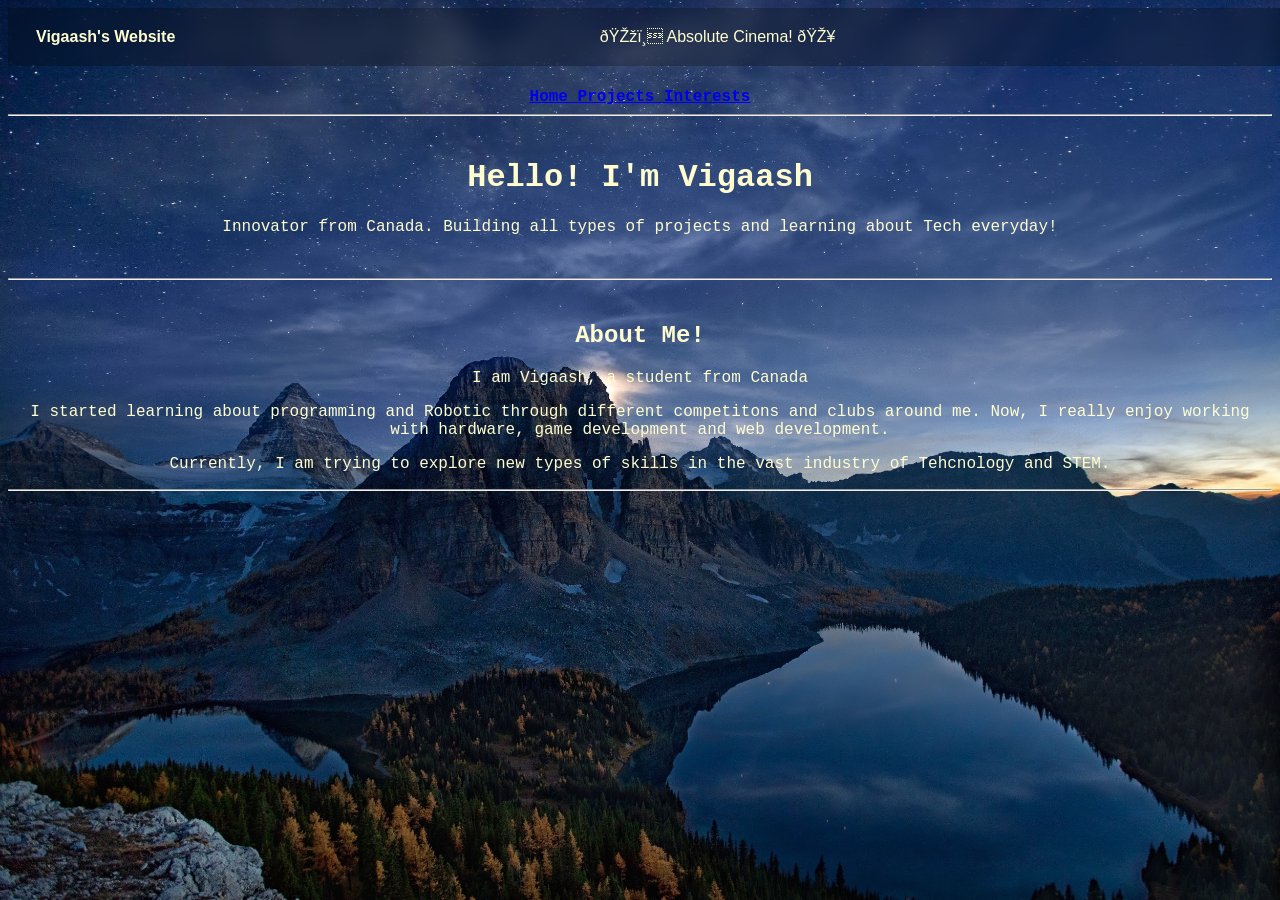
==== index.html @ 5ecb982a "Created homepage and other pages Created a very simple version of the homepage and other pages, stil" ====
<!DOCTYPE html>
<html lang ="en">
<head>
    <meta charset = "UTF -8">
    <meta name = "viewport" content = "width=device-width, intial-scale=1.0">
    <title> Vigaash's Personal Website</title>
</head>


  <body style = "background-image: url(wallpapersden.com_beautiful-landscape-mountains-at-night_2500x1886.jpg); background-size: cover; background-color: transparent; font-family: OCR A Std,monospace" >
    
    <div style = "justify-content: space-between; background-color: rgb(0, 0,0, 0.25); position: absolute; width: 100%; display: flex; backdrop-filter: blur(10px); ">
        <p  style = "padding: 4px 12px;margin-left: 16px; border-radius: 14px; color:#FFFDD0; font-family: 'Trebuchet MS', 'Lucida Sans Unicode', 'Lucida Grande', 'Lucida Sans', Arial, sans-serif; cursor: pointer;">
            <strong>Vigaash's Website</strong>
        </p>
        <p style = "border-radius: 14px;margin-left: 16px; padding: 4px 12px; color:#FFFDD0;  font-family: 'Trebuchet MS', 'Lucida Sans Unicode', 'Lucida Grande', 'Lucida Sans', Arial, sans-serif ">
            🎞️ Absolute Cinema! 🎥
        </p>
        <p id="timeElement" style ="padding: 4px 12px;border-radius: 14px;margin-left: 16px; margin-right: 16px; color:#FFFDD0; font-family: 'Trebuchet MS', 'Lucida Sans Unicode', 'Lucida Grande', 'Lucida Sans', Arial, sans-serif">
        </p>
    </div>

    <nav style = " padding-top: 80px; text-align: center;">
        <a href = "index.html">
            <span><strong>Home</strong></span>
        </a>
        <a href = "projects.html">
            <span><strong>Projects</strong></span>
        </a>
        <a href = "interests.html">
            <span><strong>Interests</strong></span>
        </a>
    </nav>
    <hr>
    
    <div id ="innovator" style = " text-align: center; color: #FFFDD0; padding-top: 14px;">
        <h1 > Hello! I'm Vigaash</h1>
        <p> Innovator from Canada. Building all types of projects and learning about Tech everyday!</p>
    </div> 
    <br>
    <hr>
    <div id = "About" style = "text-align: center; color: #FFFDD0; padding-top: 14px;">
        <h2><strong>About Me!</strong></h2>
        <p> I am Vigaash, a student from Canada</p>
        <p> I started learning about programming and Robotic through different competitons and clubs around me. Now, I really enjoy working with hardware, game development and web development.</p>
        <p>Currently, I am trying to explore new types of skills in the vast industry of Tehcnology and STEM.</p>
    
    </div>
<hr>
<br>
    </div>
</body>
</html>
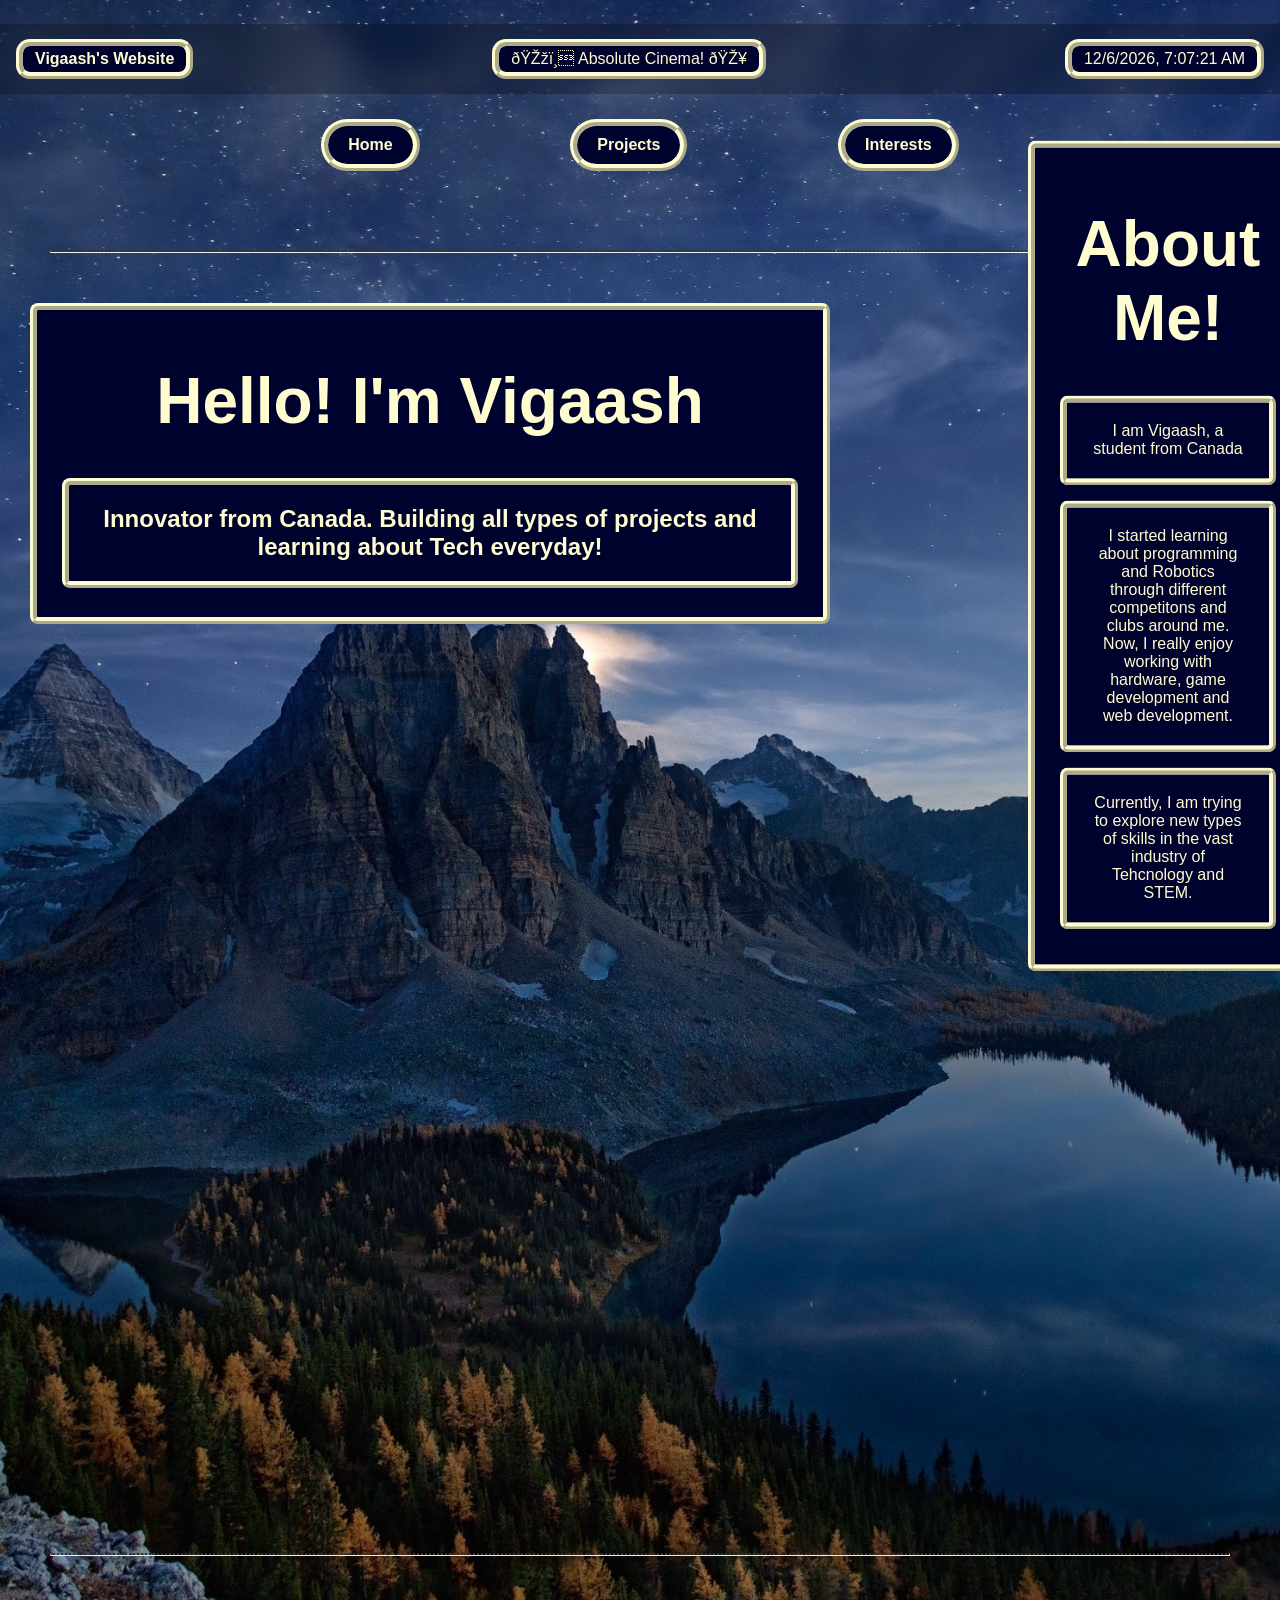
==== commit 64098f11: "Polished up all the pages Polished up the three different pages with styles." ====
--- a/index.html
+++ b/index.html
@@ -4,11 +4,22 @@
     <meta charset = "UTF -8">
     <meta name = "viewport" content = "width=device-width, intial-scale=1.0">
     <title> Vigaash's Personal Website</title>
+    <link rel ="stylesheet" href = "style.css">
 </head>
 
 
   <body style = "background-image: url(wallpapersden.com_beautiful-landscape-mountains-at-night_2500x1886.jpg); background-size: cover; background-color: transparent; font-family: OCR A Std,monospace" >
-    
+    <style>
+        body {
+            margin: 0;
+            padding: 0;
+            height: 100%;
+            background-size: cover;
+            background-position: center;
+            background-repeat: no-repeat;
+            transition: background-image 1s ease-in-out; 
+        }
+    </style>
     <div style = "justify-content: space-between; background-color: rgb(0, 0,0, 0.25); position: absolute; width: 100%; display: flex; backdrop-filter: blur(10px); ">
         <p  style = "padding: 4px 12px;margin-left: 16px; border-radius: 14px; color:#FFFDD0; font-family: 'Trebuchet MS', 'Lucida Sans Unicode', 'Lucida Grande', 'Lucida Sans', Arial, sans-serif; cursor: pointer;">
             <strong>Vigaash's Website</strong>
@@ -32,22 +43,46 @@
         </a>
     </nav>
     <hr>
-    
-    <div id ="innovator" style = " text-align: center; color: #FFFDD0; padding-top: 14px;">
-        <h1 > Hello! I'm Vigaash</h1>
-        <p> Innovator from Canada. Building all types of projects and learning about Tech everyday!</p>
-    </div> 
-    <br>
-    <hr>
-    <div id = "About" style = "text-align: center; color: #FFFDD0; padding-top: 14px;">
-        <h2><strong>About Me!</strong></h2>
-        <p> I am Vigaash, a student from Canada</p>
-        <p> I started learning about programming and Robotic through different competitons and clubs around me. Now, I really enjoy working with hardware, game development and web development.</p>
-        <p>Currently, I am trying to explore new types of skills in the vast industry of Tehcnology and STEM.</p>
-    
-    </div>
+
+        <div id ="innovator" style = " text-align: center; color: #FFFDD0; padding-top: 14px; padding-bottom: 14px;">
+            <h1 > Hello! I'm Vigaash</h1>
+            <h2> Innovator from Canada. Building all types of projects and learning about Tech everyday!</h2>    
+        
+        </div>
+        <div id = "About">
+            <h1><strong>About Me!</strong></h1>
+            <p> I am Vigaash, a student from Canada</p>
+            <p> I started learning about programming and Robotics through different competitons and clubs around me. Now, I really enjoy working with hardware, game development and web development.</p>
+            <p>Currently, I am trying to explore new types of skills in the vast industry of Tehcnology and STEM.</p>
+        </div> 
+        <br>
+    </div>    
 <hr>
 <br>
     </div>
+    <script src= "script.js">
+    </script>
+       <script>
+        // 1. Store your image URLs in an array (can be local paths or web links)
+        const images = [
+            "wallpapersden.com_beautiful-landscape-mountains-at-night_2500x1886.jpg",
+            "pexels-eberhardgross-19779633.jpg",
+            "pexels-marek-piwnicki-3907296-6160164.jpg",
+            "night-mountain-2bhotujq381jpvh6.jpg",
+       
+        ];
+
+        let currentIndex = 0;
+
+        function changeBackground() {
+            document.body.style.backgroundImage = `url('${images[currentIndex]}')`;
+            
+            currentIndex = (currentIndex + 1) % images.length;
+        }
+
+        changeBackground();
+
+        setInterval(changeBackground, 3000);
+    </script>
 </body>
 </html>
--- a/style.css
+++ b/style.css
@@ -0,0 +1,246 @@
+*{
+    margin: 0;
+    padding : 0;
+    box-sizing: border-box;
+}
+
+body{
+    font-family: 'Segoe UI', Tahoma, Geneva, Verdana, sans-serif;
+    background: #071A35;
+    color: #fffdd0;
+    text-align: center;
+    padding: 30px 20px;
+    min-height:100vh;
+
+}
+
+h1{
+    font-size: 4.0rem;
+    font-weight: 800;
+    margin: 40px auto;
+    font-family:-apple-system, BlinkMacSystemFont, Segoe UI, Roboto, Helvetica, Arial, sans-serif;
+
+}
+
+h2, h3, p,#innovator, #About,#gif,  .projects, .squareimage,.projectbox, .project1,
+.project2,
+a{
+    background: #00022E;
+    border: 2mm ridge #fffdd0;
+    border-radius: 8px;
+    padding: 20px 25px;
+    margin: 15px auto;
+    max-width: 800px;
+    text-align: center;
+    color:#fffdd0;
+    text-decoration: none;
+    display: block;
+    transition: all 0.4s ease;
+    font-family:-apple-system, BlinkMacSystemFont, Segoe UI, Roboto, Helvetica, Arial, sans-serif;
+}
+#innovator{
+    background: #00022E;
+    border: 2mm ridge #fffdd0;
+    border-radius: 8px;
+    padding: 20px 25px;
+    padding-bottom: 14px;
+    padding-top: 14px;
+    margin-left: 30px;
+    margin-top: auto;
+    width: 800px;
+    text-align: center;
+    align-items: left;
+    color:#fffdd0;
+    text-decoration: none;
+    display: block;
+    transition: all 0.4s ease;
+    font-family: -apple-system, BlinkMacSystemFont, Segoe UI, Roboto, Helvetica, Arial, sans-serif;
+
+}
+#About{
+    background: #00022E;
+    border: 2mm ridge #fffdd0;
+    border-radius: 8px;
+    padding: 20px 25px;
+    margin-left: 1000px;
+    margin-top: auto;
+    max-width: 800px;
+    text-align: center;
+    align-items: right;
+    top: 60%; 
+    left: 20%; 
+    transform: translate(10%, -60%);
+    color:#fffdd0;
+    text-decoration: none;
+    display: block;
+    transition: all 0.4s ease;
+    font-family:-apple-system, BlinkMacSystemFont, Segoe UI, Roboto, Helvetica, Arial, sans-serif;
+
+}
+
+#interest1{
+    background: #00022E;
+    border: 2mm ridge #fffdd0;
+    border-radius: 8px;
+    padding: 20px 25px;
+    padding-bottom: 14px;
+    padding-top: 14px;
+    margin-left: 30px;
+    margin-top: auto;
+    width: 900px;
+    text-align: center;
+    align-items: left;
+    top: 60%; 
+    left: 20%; 
+    transform: translate(10%, 2.5%);
+    color:#fffdd0;
+    text-decoration: none;
+    display: block;
+    transition: all 0.4s ease;
+    font-family: -apple-system, BlinkMacSystemFont, Segoe UI, Roboto, Helvetica, Arial, sans-serif;
+
+}
+#interest2{
+    background: #00022E;
+    border: 2mm ridge #fffdd0;
+    border-radius: 8px;
+    padding: 20px 25px;
+    margin-left: 1000px;
+    margin-top: auto;
+    max-width: 800px;
+    text-align: center;
+    align-items: right;
+    top: 60%; 
+    left: 20%; 
+    transform: translate(20%, -50%);
+    color:#fffdd0;
+    text-decoration: none;
+    display: block;
+    transition: all 0.4s ease;
+    font-family:-apple-system, BlinkMacSystemFont, Segoe UI, Roboto, Helvetica, Arial, sans-serif;
+
+}
+
+ nav{
+    display: flex;
+    justify-content: center;
+    align-items:center;
+    gap: 12px;
+    padding: 14px 32px;
+    margin: 24px auto;
+    max-width: 840px;
+    border-radius: 14px;
+    font-family:-apple-system, BlinkMacSystemFont, Segoe UI, Roboto, Helvetica, Arial, sans-serif;
+
+ }
+
+ nav a{
+
+    padding: 10px 20px;
+    border-radius: 32px;
+    transition: all 0.2s ease;
+    font-family: -apple-system, BlinkMacSystemFont, Segoe UI, Roboto, Helvetica, Arial, sans-serif;
+
+ }
+
+ h2:hover,
+h3:hover,
+p:hover,
+#innovator:hover,
+.project:hover,
+.squareimage:hover,
+#projectbox:hover, 
+.project1:hover,
+.project2:hover,
+a:hover {
+    transform: scale(1.05);
+    background: rgba(255, 255, 255, 0.15);
+    border-color: burlywood;
+    box-shadow: 0 0 30px navy;
+}
+
+
+.squareimage {
+    padding: 0;
+    overflow: hidden;
+    max-width: 200px;
+}
+
+.squareimage img {
+    width: 100%;
+    height: 100%;
+    object-fit: cover;
+}
+.flex-container {
+  display: flex;       
+  gap: 20px;
+}
+
+hr{
+   border-top: 2px dotted #333;
+    margin: 50px;
+}
+
+*{
+    box-sizing: border-box;
+    margin:0;
+    padding:0;
+}
+
+.carouselcontainer{
+    position: relative;
+    max-width: 400px;
+    margin:auto;
+    overflow: hidden;
+    border-radius: 8px;
+    box-shadow: 0 4px 10px black;
+}
+
+.carouselslide{
+    display: flex;
+    transition: transform 0.4s ease-in-out;
+    width: 100%
+}
+
+.slide{
+    min-width: 100%;
+    display: flex;
+    flex-direction: column;
+}
+
+.slide img{
+    width: 100%;
+    display: block;
+    object-fit: cover;
+}
+
+figcaption{
+    background-color: #fffdd0;
+    color: #333;
+    padding: 20px;
+    text-align: center;
+    font-family: -apple-system, BlinkMacSystemFont, Segoe UI, Roboto, Helvetica, Arial, sans-serif;
+    font-size: 1rem;
+    border-top: 2px solid #00022E;
+}
+
+.nav-btn {
+  position: absolute;
+  top: 80%;
+  transform: translateY(-30%);
+  background-color: rgba(0, 0, 0, 0.5);
+  color: white;
+  border: none;
+  padding: 12px;
+  cursor: pointer;
+  font-size: 18px;
+  border-radius: 50%;
+  transition: background-color 0.3s;
+}
+
+.nav-btn:hover {
+  background-color: rgba(0, 0, 0, 0.8);
+}
+
+.prev-btn { left: 15px; }
+.next-btn { right: 15px; }
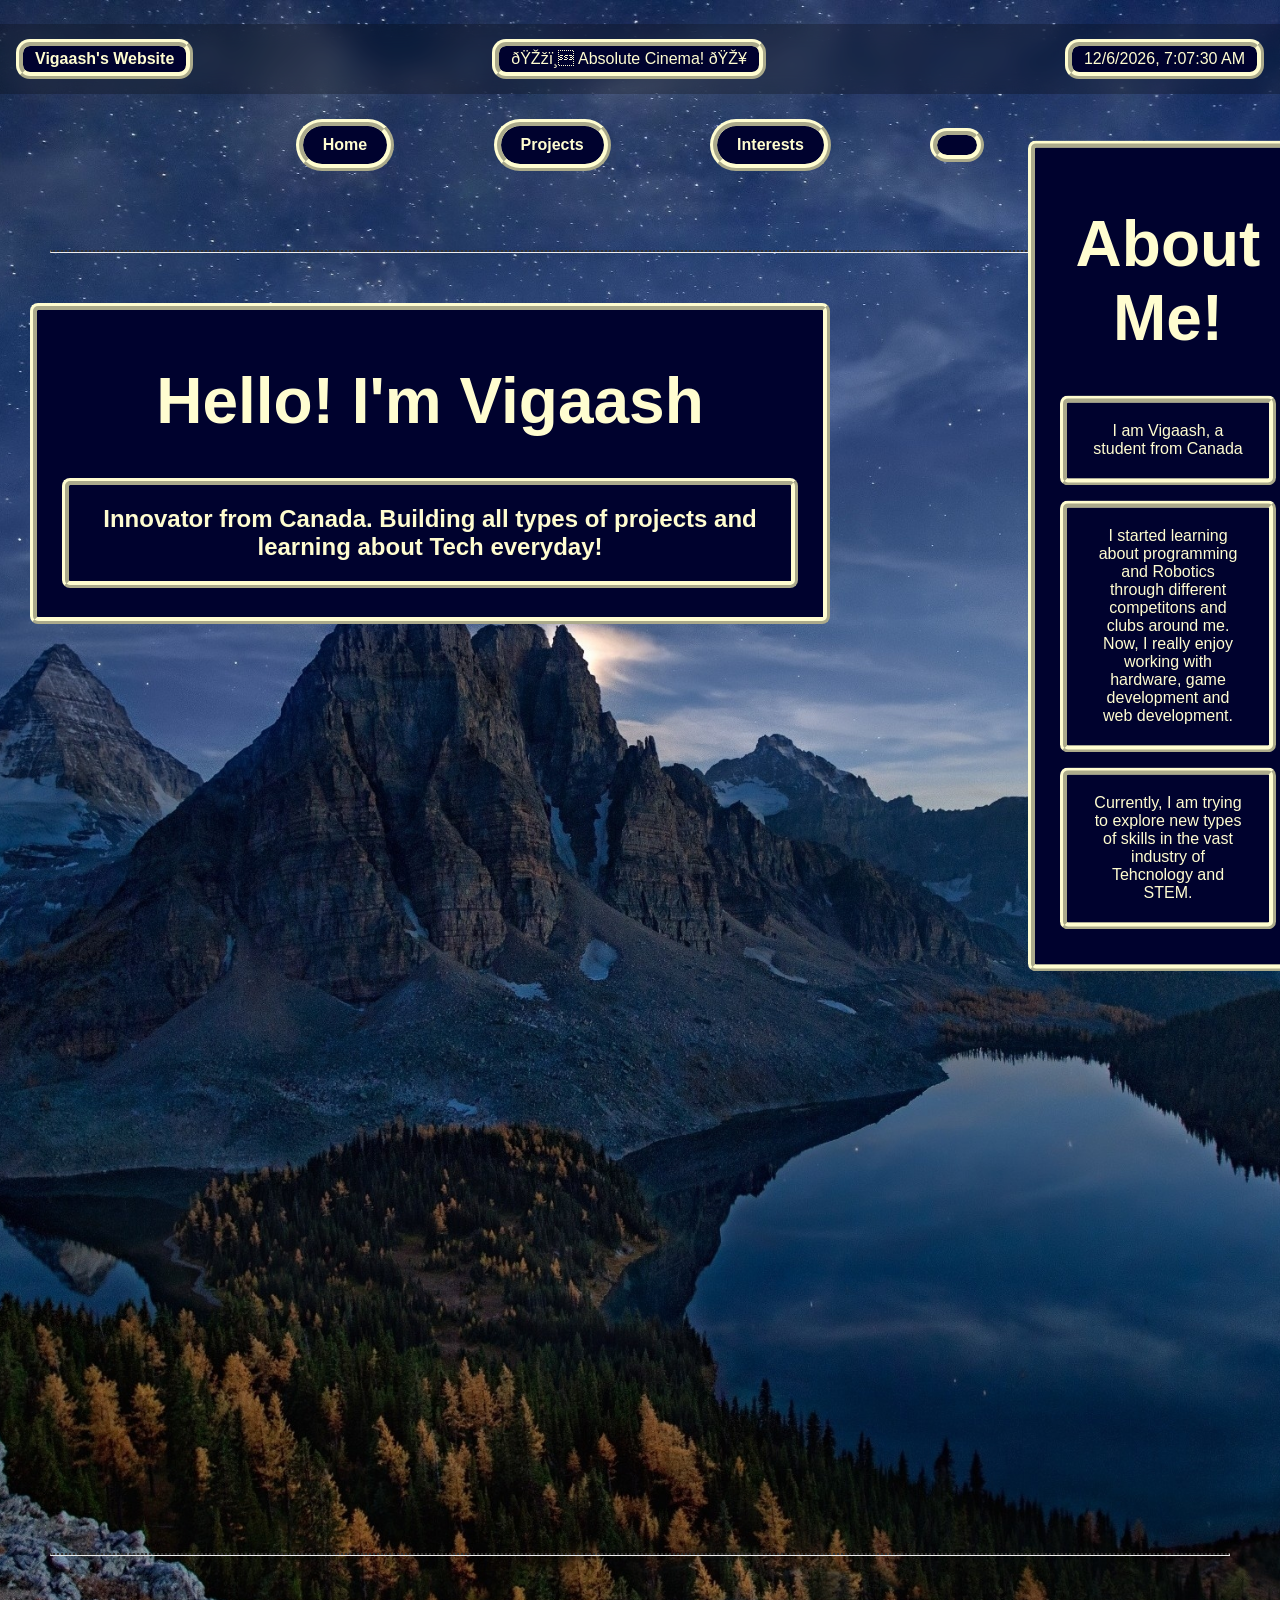
==== commit bbc8b164: "Organization Organizing the files" ====
--- a/index.html
+++ b/index.html
@@ -41,6 +41,9 @@
         <a href = "interests.html">
             <span><strong>Interests</strong></span>
         </a>
+        <a href = "">
+
+        </a>
     </nav>
     <hr>
 
@@ -63,7 +66,6 @@
     <script src= "script.js">
     </script>
        <script>
-        // 1. Store your image URLs in an array (can be local paths or web links)
         const images = [
             "wallpapersden.com_beautiful-landscape-mountains-at-night_2500x1886.jpg",
             "pexels-eberhardgross-19779633.jpg",
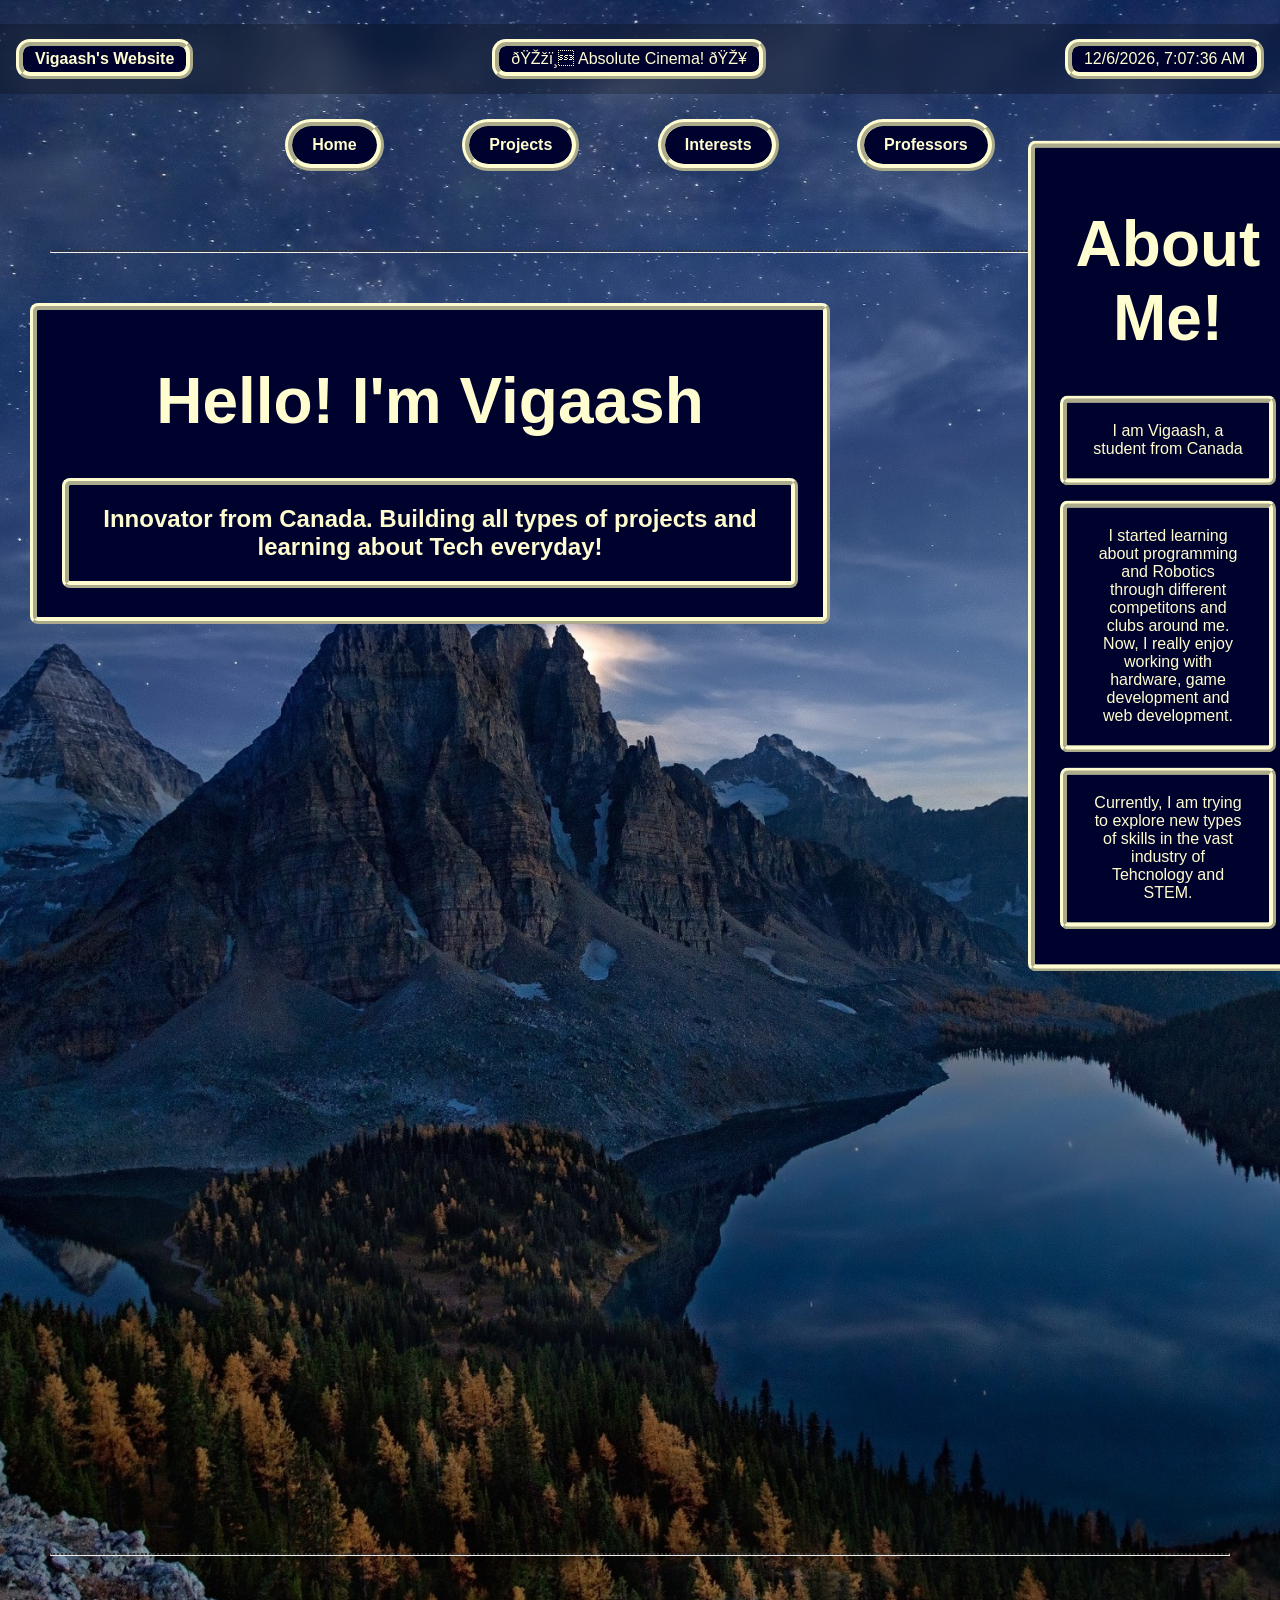
==== commit 3736f05c: "Started next page Started the next page" ====
--- a/index.html
+++ b/index.html
@@ -20,7 +20,7 @@
             transition: background-image 1s ease-in-out; 
         }
     </style>
-    <div style = "justify-content: space-between; background-color: rgb(0, 0,0, 0.25); position: absolute; width: 100%; display: flex; backdrop-filter: blur(10px); ">
+    <div style = "justify-content: space-between; background-color: rgb(0, 0,0, 0.25); position: absolute; width: 100%; display: flex; backdrop-filter: blur(10px); padding-top: 0px ">
         <p  style = "padding: 4px 12px;margin-left: 16px; border-radius: 14px; color:#FFFDD0; font-family: 'Trebuchet MS', 'Lucida Sans Unicode', 'Lucida Grande', 'Lucida Sans', Arial, sans-serif; cursor: pointer;">
             <strong>Vigaash's Website</strong>
         </p>
@@ -42,7 +42,7 @@
             <span><strong>Interests</strong></span>
         </a>
         <a href = "">
-
+            <span><strong>Professors</strong></span>
         </a>
     </nav>
     <hr>
@@ -67,10 +67,10 @@
     </script>
        <script>
         const images = [
-            "wallpapersden.com_beautiful-landscape-mountains-at-night_2500x1886.jpg",
-            "pexels-eberhardgross-19779633.jpg",
-            "pexels-marek-piwnicki-3907296-6160164.jpg",
-            "night-mountain-2bhotujq381jpvh6.jpg",
+            "images/wallpapersden.com_beautiful-landscape-mountains-at-night_2500x1886.jpg",
+            "images/pexels-eberhardgross-19779633.jpg",
+            "images/pexels-marek-piwnicki-3907296-6160164.jpg",
+            "images/night-mountain-2bhotujq381jpvh6.jpg",
        
         ];
 
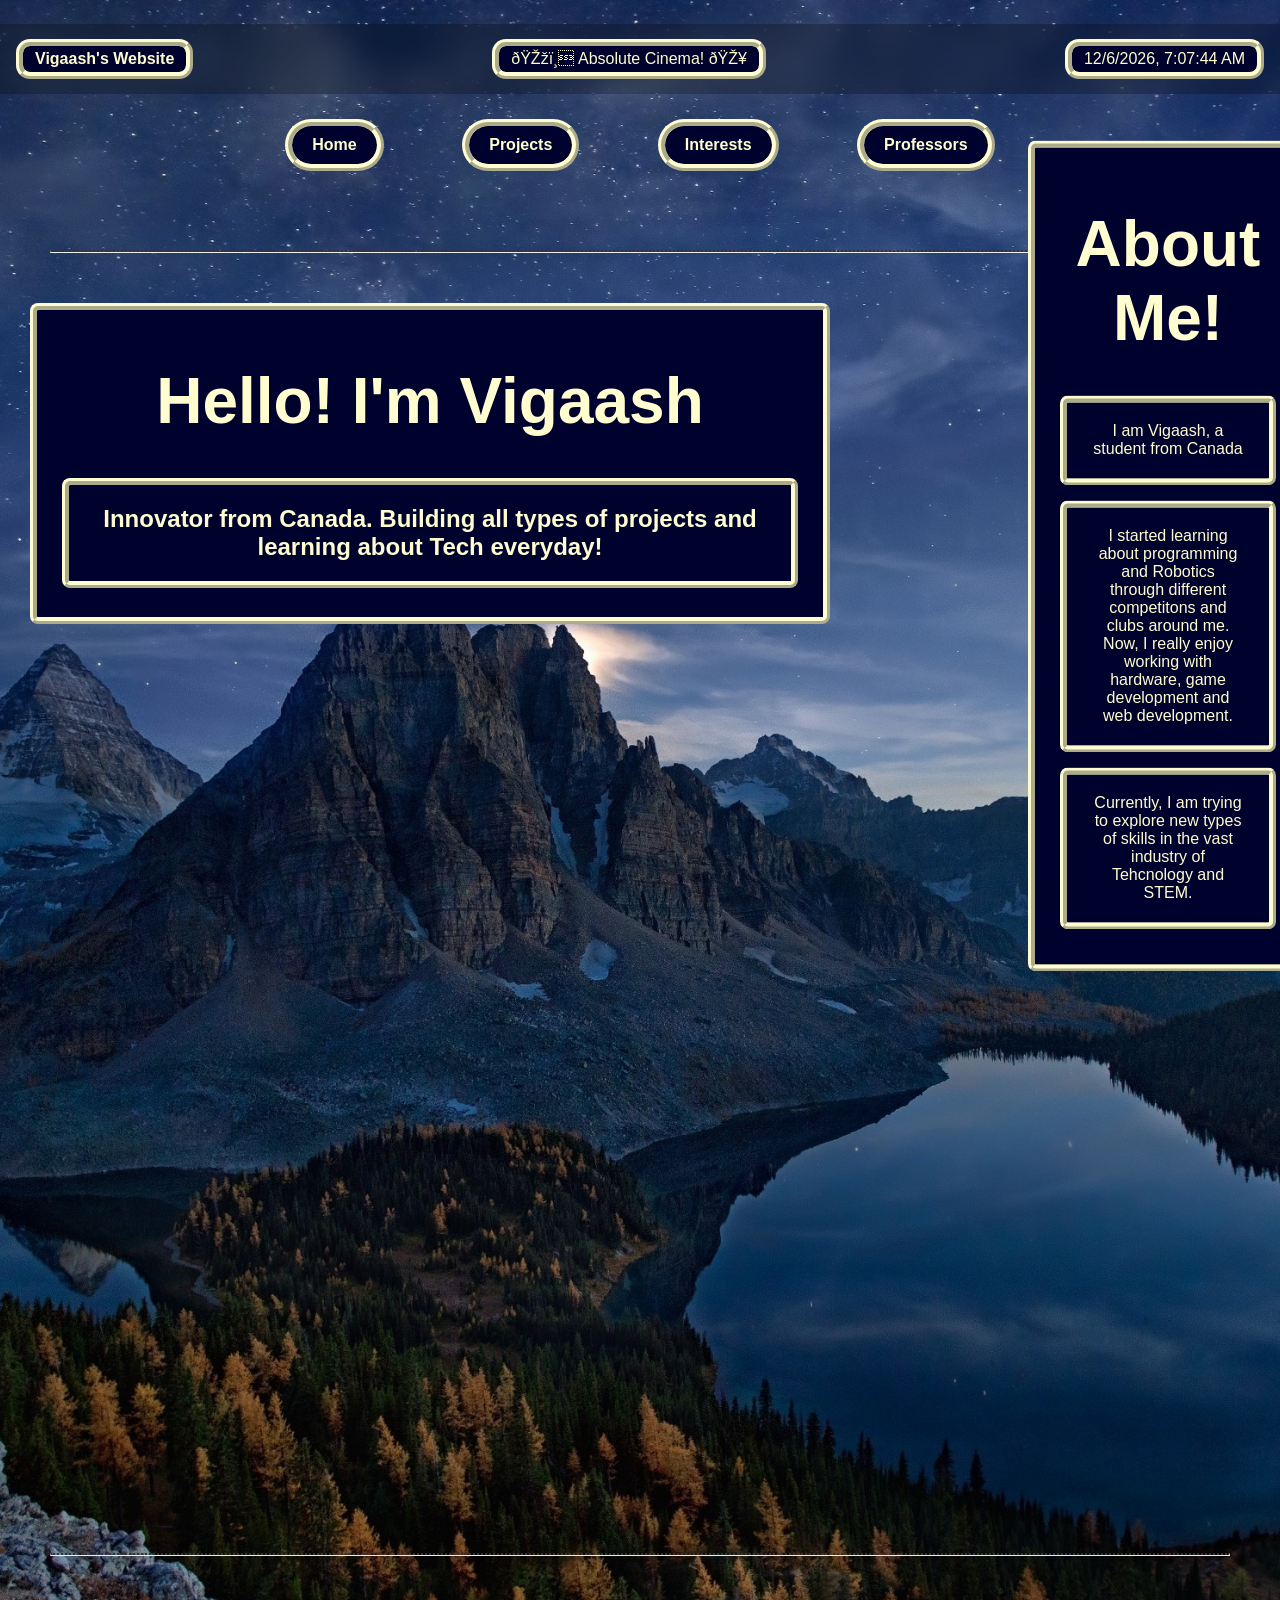
==== commit 4375bda0: "Working on fourth page Working on the fourth pgae" ====
--- a/index.html
+++ b/index.html
@@ -41,7 +41,7 @@
         <a href = "interests.html">
             <span><strong>Interests</strong></span>
         </a>
-        <a href = "">
+        <a href = "professor.html">
             <span><strong>Professors</strong></span>
         </a>
     </nav>
--- a/style.css
+++ b/style.css
@@ -23,7 +23,7 @@
 }
 
 h2, h3, p,#innovator, #About,#gif,  .projects, .squareimage,.projectbox, .project1,
-.project2,
+.project2,.project3,
 a{
     background: #00022E;
     border: 2mm ridge #fffdd0;
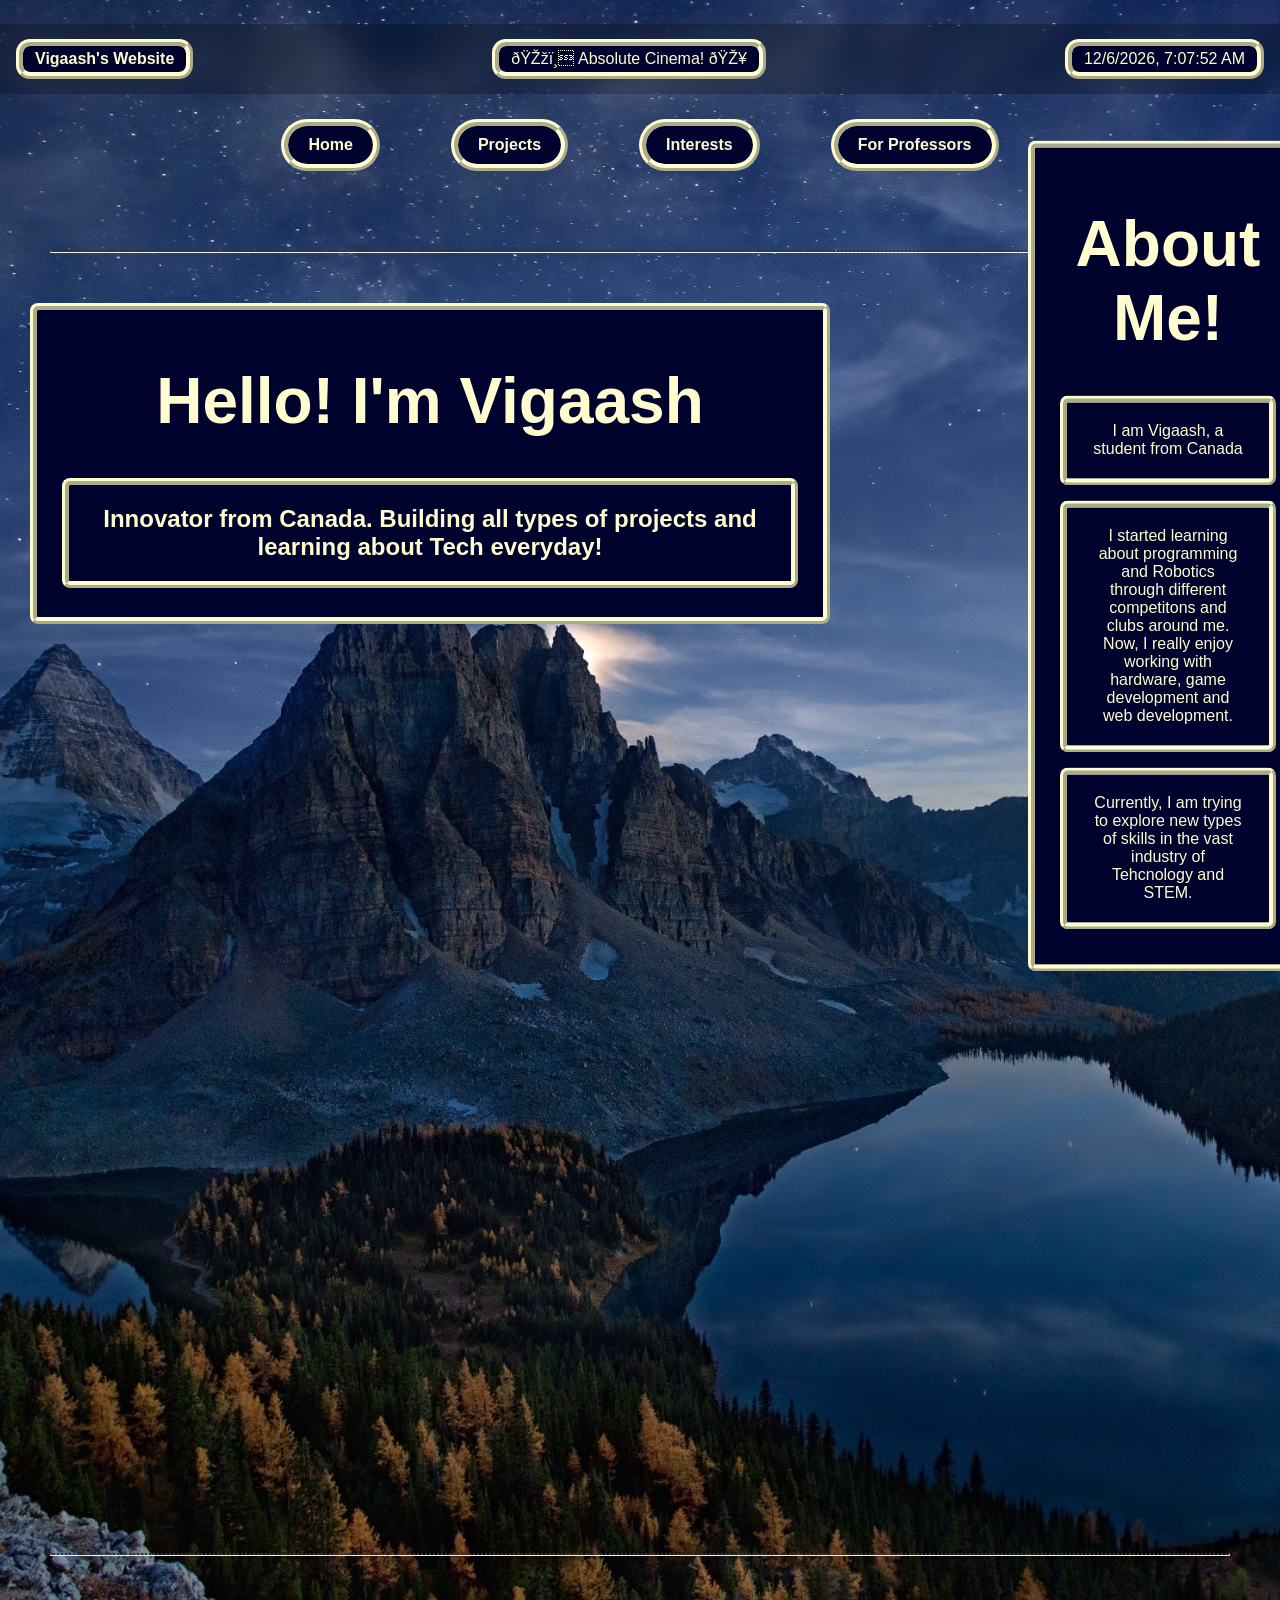
==== commit 7029367e: "Working on fixing bugs Working on fixing some bugs" ====
--- a/index.html
+++ b/index.html
@@ -42,7 +42,7 @@
             <span><strong>Interests</strong></span>
         </a>
         <a href = "professor.html">
-            <span><strong>Professors</strong></span>
+            <span><strong>For Professors</strong></span>
         </a>
     </nav>
     <hr>
--- a/style.css
+++ b/style.css
@@ -152,6 +152,7 @@
 #projectbox:hover, 
 .project1:hover,
 .project2:hover,
+.project3:hover,
 a:hover {
     transform: scale(1.05);
     background: rgba(255, 255, 255, 0.15);
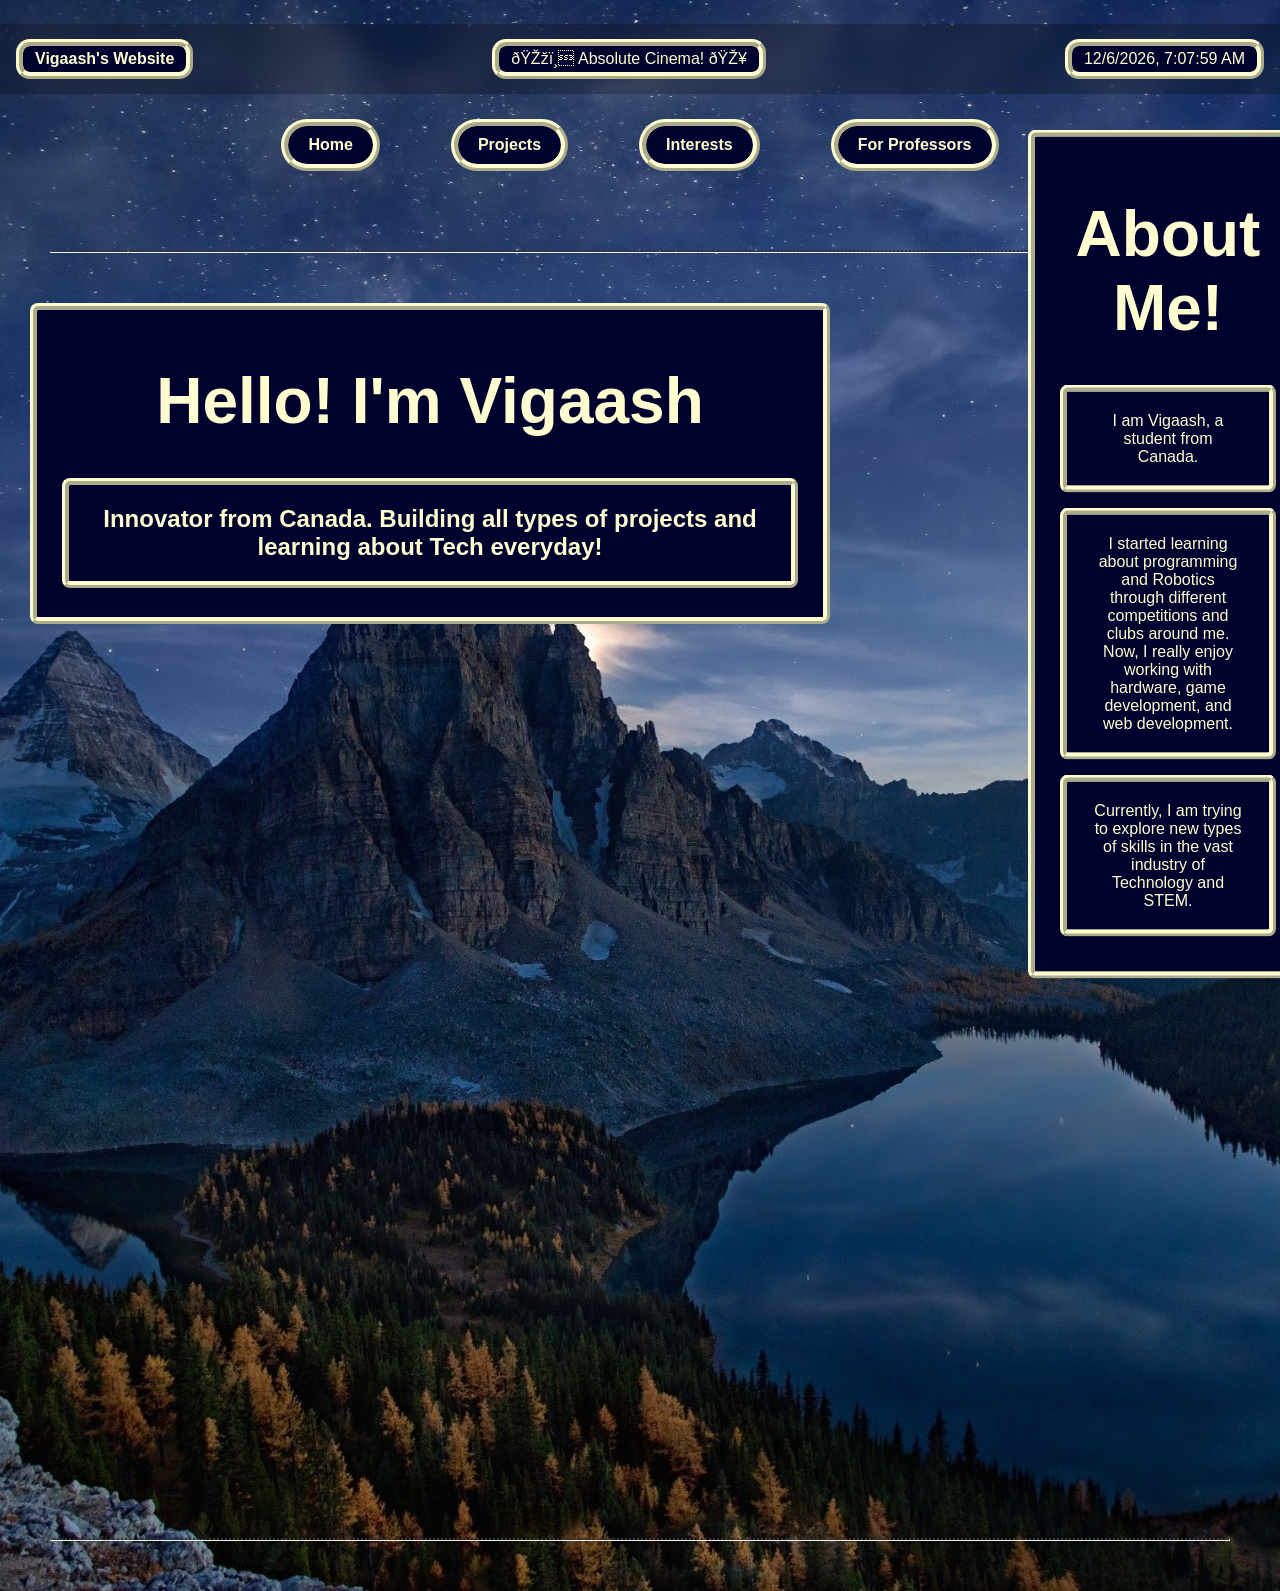
==== commit bd25f249: "Polished up pages Polished up all of the pages" ====
--- a/index.html
+++ b/index.html
@@ -47,22 +47,18 @@
     </nav>
     <hr>
 
-        <div id ="innovator" style = " text-align: center; color: #FFFDD0; padding-top: 14px; padding-bottom: 14px;">
-            <h1 > Hello! I'm Vigaash</h1>
-            <h2> Innovator from Canada. Building all types of projects and learning about Tech everyday!</h2>    
-        
-        </div>
-        <div id = "About">
+            <div id="innovator" style="text-align: center; color: #FFFDD0; padding-top: 14px; padding-bottom: 14px;">
+            <h1>Hello! I'm Vigaash</h1>
+            <h2>Innovator from Canada. Building all types of projects and learning about Tech everyday!</h2>
+            </div>
+            <div id="About">
             <h1><strong>About Me!</strong></h1>
-            <p> I am Vigaash, a student from Canada</p>
-            <p> I started learning about programming and Robotics through different competitons and clubs around me. Now, I really enjoy working with hardware, game development and web development.</p>
-            <p>Currently, I am trying to explore new types of skills in the vast industry of Tehcnology and STEM.</p>
-        </div> 
-        <br>
-    </div>    
-<hr>
-<br>
-    </div>
+            <p>I am Vigaash, a student from Canada.</p>
+            <p>I started learning about programming and Robotics through different competitions and clubs around me. Now, I really enjoy working with hardware, game development, and web development.</p>
+            <p>Currently, I am trying to explore new types of skills in the vast industry of Technology and STEM.</p>
+            </div>
+            <hr>
+
     <script src= "script.js">
     </script>
        <script>
--- a/style.css
+++ b/style.css
@@ -22,7 +22,7 @@
 
 }
 
-h2, h3, p,#innovator, #About,#gif,  .projects, .squareimage,.projectbox, .project1,
+h2, h3, p,#innovator, #About,#gif, #robotics  .projects, .squareimage,.projectbox, .project1,
 .project2,.project3,
 a{
     background: #00022E;
@@ -85,39 +85,47 @@
     padding: 20px 25px;
     padding-bottom: 14px;
     padding-top: 14px;
+    text-align: center;
+    align-items: left;
+    color:#fffdd0;
+    text-decoration: none;
+    display: block;
+    transition: all 0.4s ease;
+    font-family: -apple-system, BlinkMacSystemFont, Segoe UI, Roboto, Helvetica, Arial, sans-serif;
+
+}
+#interest2{
+    background: #00022E;
+    border: 2mm ridge #fffdd0;
+    border-radius: 8px;
+    padding: 20px 25px;
+    text-align: center;
+    align-items: right;
+    color:#fffdd0;
+    text-decoration: none;
+    display: block;
+    transition: all 0.4s ease;
+    font-family:-apple-system, BlinkMacSystemFont, Segoe UI, Roboto, Helvetica, Arial, sans-serif;
+
+}
+
+#professor1 {
+    background: #00022E;
+    border: 2mm ridge #fffdd0;
+    border-radius: 8px;
+    padding: 20px 25px;
+    padding-bottom: 14px;
+    padding-top: 14px;
     margin-left: 30px;
     margin-top: auto;
-    width: 900px;
+    width: 800px;
     text-align: center;
     align-items: left;
-    top: 60%; 
-    left: 20%; 
-    transform: translate(10%, 2.5%);
-    color:#fffdd0;
-    text-decoration: none;
-    display: block;
-    transition: all 0.4s ease;
-    font-family: -apple-system, BlinkMacSystemFont, Segoe UI, Roboto, Helvetica, Arial, sans-serif;
-
-}
-#interest2{
-    background: #00022E;
-    border: 2mm ridge #fffdd0;
-    border-radius: 8px;
-    padding: 20px 25px;
-    margin-left: 1000px;
-    margin-top: auto;
-    max-width: 800px;
-    text-align: center;
-    align-items: right;
-    top: 60%; 
-    left: 20%; 
-    transform: translate(20%, -50%);
-    color:#fffdd0;
-    text-decoration: none;
-    display: block;
-    transition: all 0.4s ease;
-    font-family:-apple-system, BlinkMacSystemFont, Segoe UI, Roboto, Helvetica, Arial, sans-serif;
+    color:#fffdd0;
+    text-decoration: none;
+    display: block;
+    transition: all 0.4s ease;
+    font-family: -apple-system, BlinkMacSystemFont, Segoe UI, Roboto, Helvetica, Arial, sans-serif;
 
 }
 
